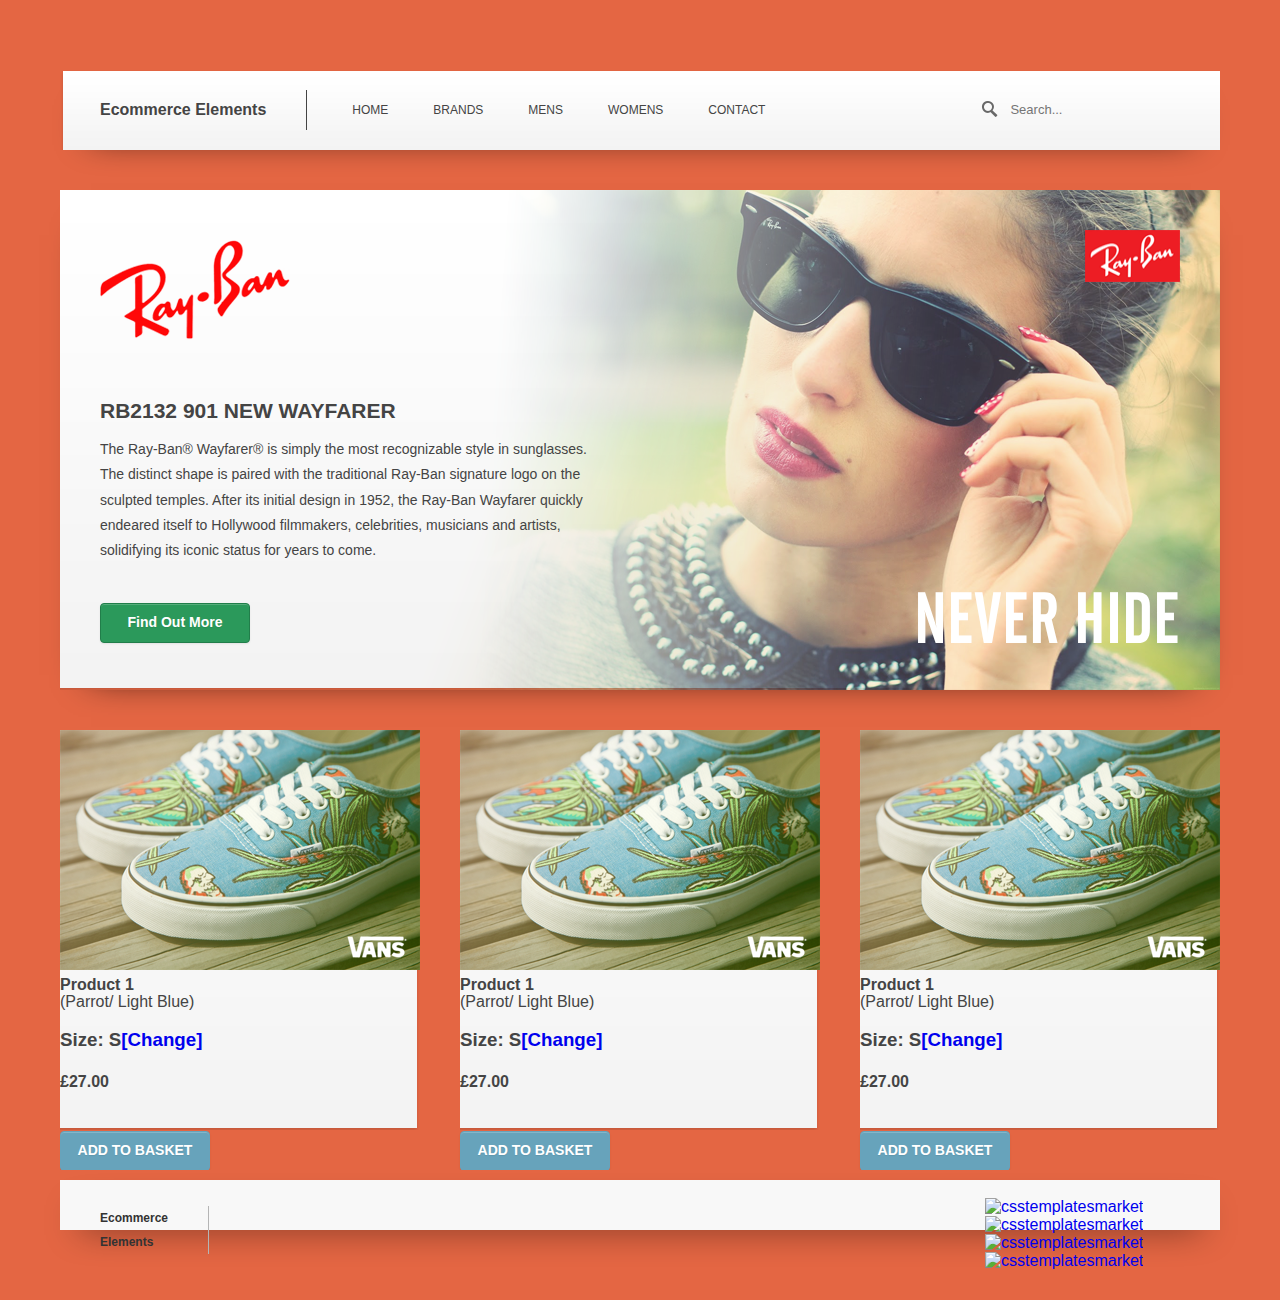
==== index.html @ f1960a5c "init" ====
<!DOCTYPE html>
<html lang="en">
<head>
     <title>End Of The World!</title>
     <meta charset="UTF-8">
     <link rel="stylesheet" type="text/css" href="css/style.css">
</head>
<!-- осн.элементы: header(menu), main(inf-block-1, product-block-2), footer(block-links) -->
<body>
<!---------- HEADER MENU---------->
    <header>
  
      <div class="container">       
        <nav class="nav">
            <ul class="menu"> <!-- ul задаем список, li прописываем пункты -->  

              <li class="vertical-align title-1">Ecommerce Elements</li>
              <li><a href="#">HOME</a></li>
              <li><a href="#">BRANDS</a></li>
              <li><a href="#">MENS</a></li>
              <li><a href="#">WOMENS</a></li>
              <li><a href="#">CONTACT</a></li>
              
              <div class="input-wrapper">
                   <div class="wrapper_search">
                        <input type="text" name="search" placeholder="Search..."/> 
                   </div>
              </div>

            </ul>
        </nav> 
      </div>
    </header>





<!----------MAIN---------->
<main>
  <div class="middle_box"> 
<!--Левая сторона-->
        <div class="middle_box_content">   
            <h1>
                RB2132 901 NEW WAYFARER
            </h1>
              <p>
                The Ray-Ban® Wayfarer® is simply the most recognizable style in sunglasses.
                The distinct shape is paired with the traditional Ray-Ban signature logo on the sculpted temples. 
                After its initial design in 1952, the Ray-Ban Wayfarer quickly endeared itself to Hollywood filmmakers, celebrities, musicians and artists, 
                solidifying its iconic status for years to come.
              </p>
                  <div><a href="#" class="green-button">Find Out More</a></div>
                  <div class="middle_box_logo-1"><img src="css/img/logo1.png" alt="logo without background"/></div>
        </div>
<!--Правая сторона-->
        <div class="middle_box_pic-content">
            <div class="middle_box_logo-2"><img src="css/img/logo2.png" alt="logo red background" width="95" height="52"/></div>
            <div class="middle_box_logo-3">
              <p3>
                NEVER HIDE
              </p3>
            </div>
        </div>
      </main> <!-- end of main inf part -->


  
<!----------Product---------->    
<section class="listings">
	<div class="wrapper">
		  <ul class="properties_list">
				  <li>
					   <a href="#"><img src="css/img/product_image.png" alt="" title="" class="property_img"/></a>
             <div class="vans-logo"><img src="css/img/vans.png" alt="vans"/></div>
            
             <div class="property_details">

                <h1>Product 1</h1>
            
                <p2>(Parrot/ Light Blue)<span class="property_size"></span></h2>

                <h3>Size: S<span class="property_size"><a href="#">[Change]</a></span></h3>

                <h4 class="price">£27.00</h4>

              <div><a href="#" class="blue-button">ADD TO BASKET</a></div>

					    </div>
          </li>
        
				  <li>
              <a href="#"><img src="css/img/product_image.png" alt="" title="" class="property_img"/></a>
              <div class="vans-logo"><img src="css/img/vans.png" alt="vans"/></div>
             
              <div class="property_details">
 
                 <h1>Product 1</h1>
             
                 <p2>(Parrot/ Light Blue)<span class="property_size"></span></h2>
 
                 <h3>Size: S<span class="property_size"><a href="#">[Change]</a></span></h3>
 
                 <h4 class="price">£27.00</h4>
 
               <div><a href="#" class="blue-button">ADD TO BASKET</a></div>
 
               </div>
           </li>

           <li>
              <a href="#"><img src="css/img/product_image.png" alt="" title="" class="property_img"/></a>
              <div class="vans-logo"><img src="css/img/vans.png" alt="vans"/></div>
             
              <div class="property_details">
 
                 <h1>Product 1</h1>
             
                 <p2>(Parrot/ Light Blue)<span class="property_size"></span></h2>
 
                 <h3>Size: S<span class="property_size"><a href="#">[Change]</a></span></h3>
 
                 <h4 class="price">£27.00</h4>
 
               <div><a href="#" class="blue-button">ADD TO BASKET</a></div>
 
               </div>
           </li>
           
      </ul>      
  </div>
</section> 



<!----------FOOTER---------->
<div id="footer">
    <ul class="footer-block">
        <li class="vertical-align-2 title-2">Ecommerce Elements</li>

    	<div class="footer_links">
        <!-- target="_blank" - открывает ссылку в новой вкладке -->
        <a href="https://twitter.com" target="_blank"><img src="css/img/twitter.png" alt="csstemplatesmarket" border="0" /></a>
        <a href="https://www.facebook.com" target="_blank"><img src="css/img/facebook.png" alt="csstemplatesmarket" border="0" /></a>
        <a href="https://vimeo.com" target="_blank"><img src="css/img/vimeo.png" alt="csstemplatesmarket" border="0" /></a>
        <a href="https://www.pinterest.ru" target="_blank"><img src="css/img/pinterest.png" alt="csstemplatesmarket" border="0" /></a>

      </div>
    </ul>
</div>

</body>
</html>
---- css/style.css ----
body {
    background: #e46643;
    color: #444;
    
    font-family: Arial, Helvetica, sans-serif;
    
    padding: 0;
    margin: 0;
}
div, p, a, img, form, button{
    box-sizing: border-box; 
    /*сво-ва width и height вкл. знач. padding и border */
}
a {
    text-decoration: none;
    /*убрать подчёркивание ссылок*/
}
ul, li{
    display: block; /*для избежания проблем в различных браузерах*/
    
    padding: 0;
    margin: 0; 
}






/*----------------------------*/
/* MENU */
/*----------------------------*/
.container {
    display: block;
    
    width: 1160px;
    height: 80px;
    
    background: url(img/header_white.png) no-repeat;
    color: #444;
    
    margin: 0 auto; /*--отцентровка--*/
    margin-top: 70px;
    
    box-shadow: 1px 15px 35px -30px #000;
}
.nav {
    display: flex; /*выравнивание всех эл оболочки в одну строку*/
    align-items: center;
}
.menu {
    display: flex;
    
    margin-left: 40px;
    
    align-items: center;
}
    .menu li {
    font-size: 12px;
    
    margin-right: 45px;
    }
    .menu li a { 
        display: inline-block;
        color: #444;

        position: relative; 
        padding: 10px 0;
        
        text-decoration: none;
    }
    /*--- эффекты: подчёркивание + полужирный шрифт---*/
    .menu li a:before {
        display: block;
        position: absolute;

        background: #444;
        content: "";
        
        height: 3px;
        width: 0;

        transition: width 0.3s ease-in-out, left 0.3s ease-in-out;
        
        left: 50%;
        bottom: 0;
    }
    .menu li a:after {
        display: block;
        position: absolute;

        background-color: #444;
        content: "";

        height: 3px;
        width: 0;
        
        transition: width 0.3s ease-in-out;
        
        left: 50%;
        bottom: 0;
    }
    .menu li a:hover:before {
        width: 50%;
        left: 0;
    }
    .menu li a:hover:after {
        width: 50%;
    }
    
    .menu li.active a,
    .menu li a:hover {
        font-weight: bold;
    }
    
li.title-1 {
    font-size: 16px;
    font-weight: bold;
}
li.vertical-align {
    border-right: 1px solid #444;
    padding-right: 40px;
    
    line-height: 40px;
}








/*----------------------------*/
/* SEARCH BOX */
/*----------------------------*/
.input-wrapper {
    width: 400px;
    height: 80px;
    
    background: url(img/MagnifyingGlass.png) no-repeat 171px 31px;
  }
.wrapper_search {
    width: 194px;
   
    margin-left: 200px;
    margin-top: 20px;
}
  .wrapper_search:after {
    position: absolute;
    
    overflow: hidden;
    user-select: none;
    
    font-size: 13px;
  }
  input {
    background: none;
    color: #444;

    outline: none;
    border: none;
    border-radius: 0;

    line-height: 40px;

    padding: 0;
    width: auto;
    min-width: 100%;
    
    font-size: 13px;
  }

/*------THE END: header(menu)------*/
/*---------------------------------*/









.main {
    display: block;
    
    height:940px;
    width: 1160px;
 }
 .middle_box {
    display: block;
    position: relative;
    
    height:500px;
    width: 1160px;

    margin: 0 auto;
    margin-top: 40px;
    
    box-shadow: 1px 15px 35px -30px #000;

    background:
    url(img/filter.png) no-repeat 100% 50% ,
    url(img/pic.png) no-repeat 100% 50%,
    url(img/overlay.png) no-repeat 100% 50%,
    url(img/whiteworld.png) no-repeat 100% 50% ;
    }
/*---Левая часть:логотип и осн.инф.---*/
.middle_box_content {
    padding: 195px 627px 137px 40px;
}
.middle_box_content h1 {
    font-size: 21px;
}
.middle_box_content p {
    font-size: 14px;
    line-height: 1.8;
}
.middle_box_logo-1 {
    position: absolute;
    
    top: 50px;
    left: 40px;
}






/*---------------------------------*/
/*----------BUTTON-------------*/
a.green-button {
    border-radius: 4px;
    -webkit-box-shadow: inset 0 1px 0 rgba(255, 255, 255, 0.2), 0 1px 2px rgba(0, 0, 0, 0.08);
    -moz-box-shadow: inset 0 1px 0 rgba(255, 255, 255, 0.2), 0 1px 2px rgba(0, 0, 0, 0.08);
    box-shadow: inset 0 1px 0 rgba(255, 255, 255, 0.2), 0 1px 2px rgba(0, 0, 0, 0.08);
    
    color: #fff;
    
    display:block;
    width:150px;
    height: 40px;
    text-align: center;
    line-height: 20px;

    font-size: 14px;
    font-weight: bold;

    padding: 8px 16px;
    margin: 40px 0;

    text-decoration: none;
    text-shadow: 0 1px 1px rgba(0, 0, 0, 0.075);
    -webkit-transition: background-color 0.1s linear;
    -moz-transition: background-color 0.1s linear;
    -o-transition: background-color 0.1s linear;
    transition: background-color 0.1s linear;        
    }
    a.green-button {
    background-color: rgb( 43, 153, 91 );
    border: 1px solid rgb( 33, 126, 74 );
    }
            
    a.green-button:hover {
    background-color: rgb( 75, 183, 141 );
    }
    /*---------------------------------*/



.middle_box_logo-2 {
    position: absolute;

    top: 40px;
    right: 40px;
}
.middle_box_logo-3 {
    position: absolute;

    bottom: 30px;
    right: 40px;
}
.middle_box_logo-3 p3 {
    color:#fff ;

    font-size: 72px;

    font-family: 'lternateGothicNo2BTRegular';
}



/*---------------------------------*/
/*  listings section  */
.wrapper{
    display: block;
    position: relative;

}
.listings{  
    width: 1160px;

    margin: 0 auto;
    padding: 40px 0;
}
.properties_list li {
    background: 
  
    url('img/product_bg.png') no-repeat 100%;

}
.listings ul.properties_list{
    list-style: none;
    overflow: hidden;
}

.listings ul.properties_list li{
    color: #444;

    display: block;
    width: 360px;
    height: 400px;
    position: relative;
    float: left;
    margin: 0 40px 40px 0;
}

.listings ul.properties_list li img.property_img{
    width: 100%;
    height: auto!important;
    vertical-align: top;
}

.properties_list li .vans-logo {
    position: absolute;
    top: 177px;
    right: 3px;
}
.listings ul.properties_list li:nth-child(3n+0){
    margin-right: 0;
}

.listings ul li .property_details{
}
.listings ul li .property_details h1 a{
    text-decoration: none;
    color: #444;
}
.listings ul li .property_details h1{
    font-size: 16px;
    font-weight: bold;
    margin-bottom: 5px;
    line-height: 7px;
}





/*---------------------------------*/
/*----------BUTTON-------------*/
a.blue-button {
    border-radius: 4px;
    -webkit-box-shadow: inset 0 1px 0 rgba(255, 255, 255, 0.2), 0 1px 2px rgba(0, 0, 0, 0.08);
    -moz-box-shadow: inset 0 1px 0 rgba(255, 255, 255, 0.2), 0 1px 2px rgba(0, 0, 0, 0.08);
    box-shadow: inset 0 1px 0 rgba(255, 255, 255, 0.2), 0 1px 2px rgba(0, 0, 0, 0.08);
    
    color: #fff;
    
    display:block;
    width:150px;
    height: 40px;
    text-align: center;
    line-height: 20px;

    font-size: 14px;
    font-weight: bold;

    padding: 8px 16px;
    margin: 40px 0;

    text-decoration: none;
    text-shadow: 0 1px 1px rgba(0, 0, 0, 0.075);
    -webkit-transition: background-color 0.1s linear;
    -moz-transition: background-color 0.1s linear;
    -o-transition: background-color 0.1s linear;
    transition: background-color 0.1s linear;        
    }
    a.blue-button {
    background-color: #67a3bb;
    border: 1px solid #67a3bb;
    }
            
    a.blue-button:hover {
    background-color: #7fbbd3;
    }
    /*---------------------------------*/






 /*-------FOOTER----------------*/
 #footer {
    display: block;
    position: relative;

    width: 1160px;
    height: 50px;

    margin: 0 auto;
    margin-top: 40px;
    bottom: 70px;

    box-shadow: 1px 15px 35px -20px #000;

    color:#999;
    background-color: #f8f8f8;
}
.footer-block {
    display: flex;
    margin-left: 40px;
    align-items: center;
}
.footer-block li {
    font-size: 12px;
    
    margin-right: 755px;
    margin-top: 10px;
    }
    li.title-2 {
        font-weight: bold;
        color: #333;
    }
    li.vertical-align-2 {
    border-right: 1px solid #b5b5b5;
    padding-right: 40px;
    
    line-height: 24px;
    }
.footer_links{
    float:right;
    padding: 18px 45px 0 0;
}
.footer_links a {

    display: inline-block;
    margin-left: 21px;
}

@font-face {
    font-family: 'lternateGothicNo2BTRegular';

    src: url('fonts/lternateGothicNo2BTRegular/lternateGothicNo2BTRegular.eot'),
    url('fonts/lternateGothicNo2BTRegular/lternateGothicNo2BTRegular.woff') format('woff'),
    url('fonts/lternateGothicNo2BTRegular/lternateGothicNo2BTRegular.ttf') format('truetype');

    font-weight: normal;
    font-style: normal;
}
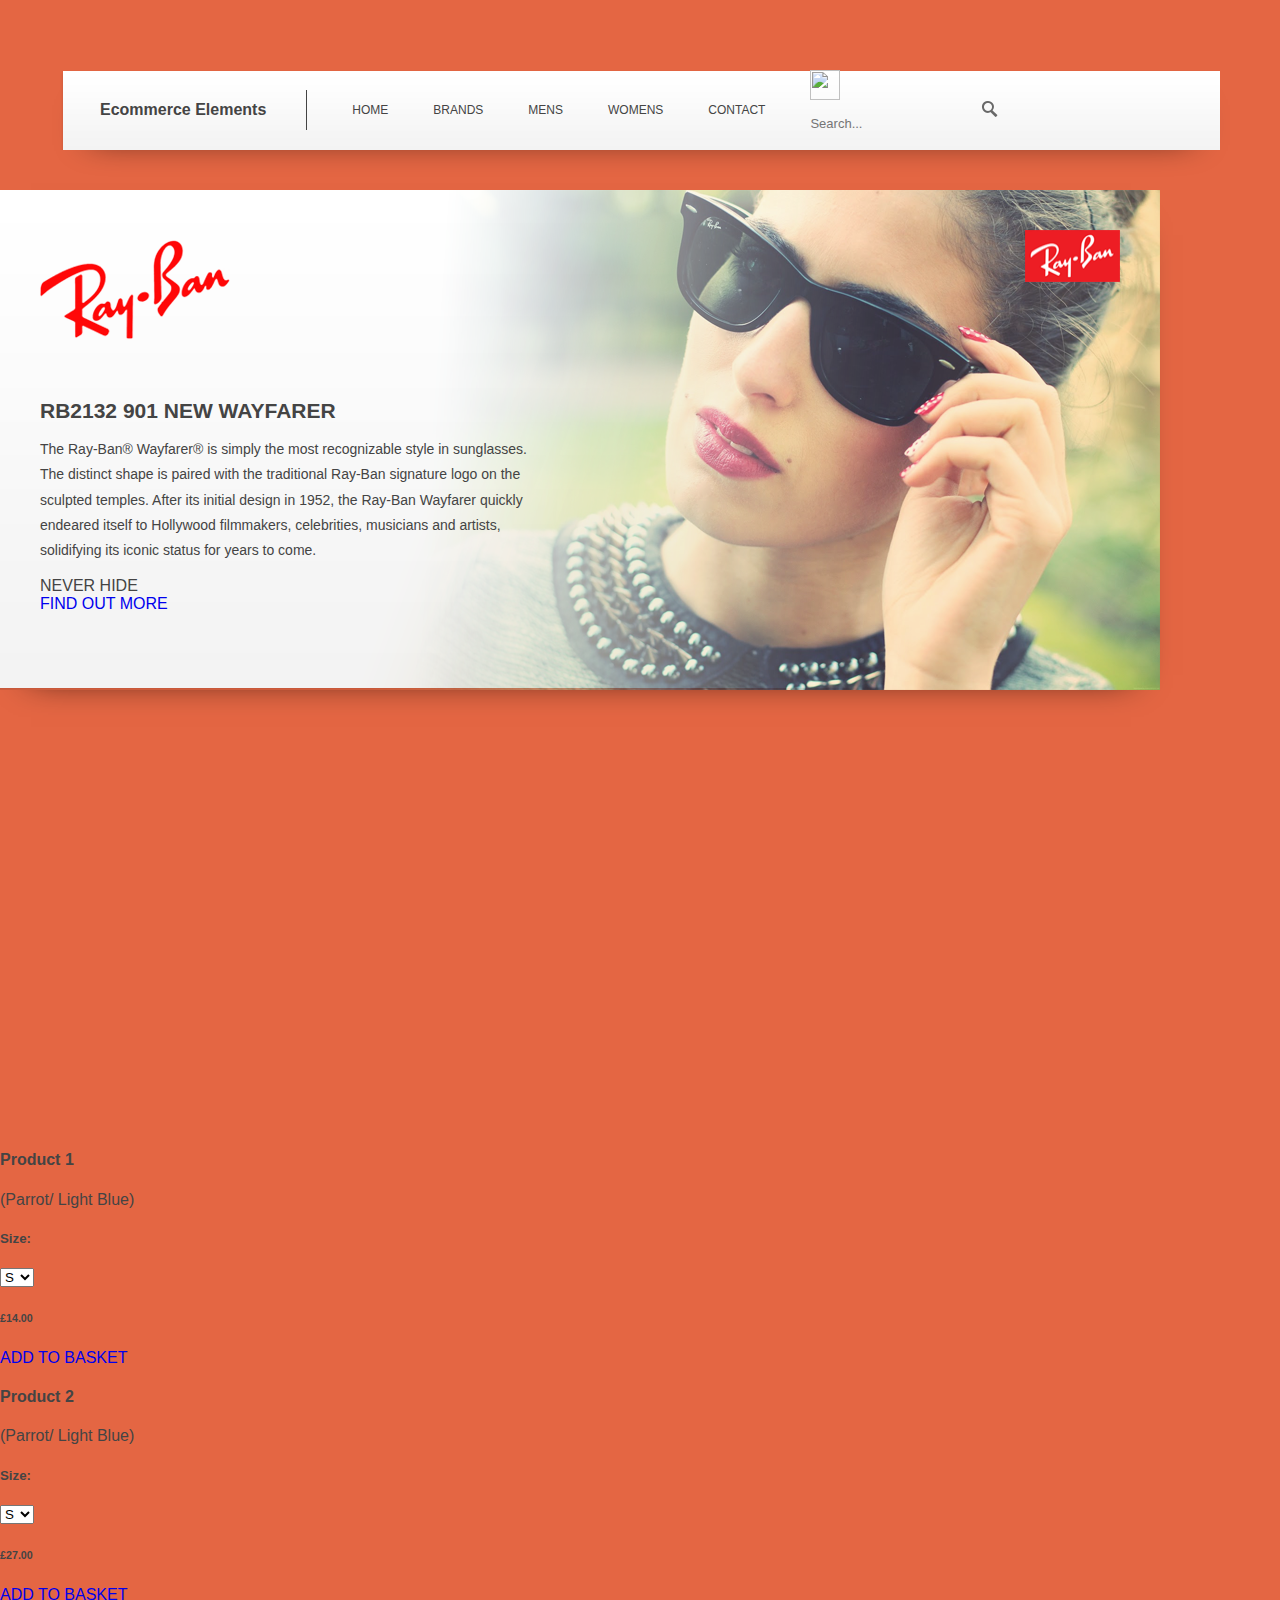
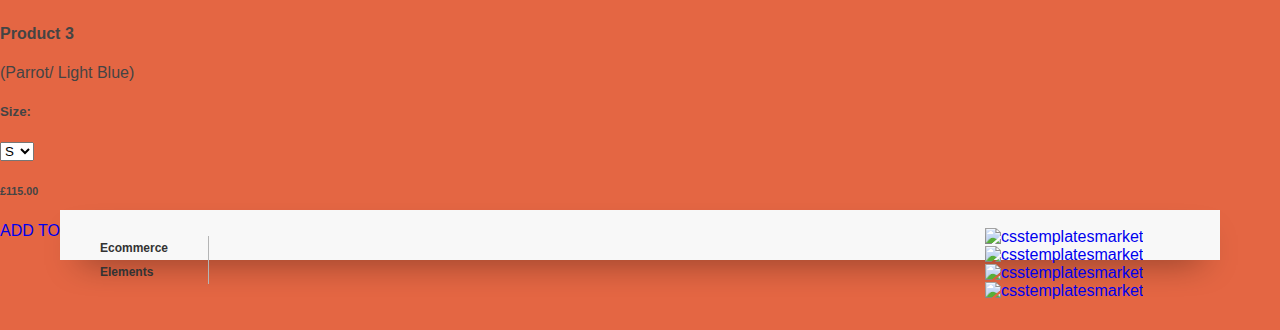
==== commit 0beabefe: "Update index.html" ====
--- a/index.html
+++ b/index.html
@@ -8,8 +8,7 @@
 <!-- осн.элементы: header(menu), main(inf-block-1, product-block-2), footer(block-links) -->
 <body>
 <!---------- HEADER MENU---------->
-    <header>
-  
+<div class="wrapper">
       <div class="container">       
         <nav class="nav">
             <ul class="menu"> <!-- ul задаем список, li прописываем пункты -->  
@@ -20,24 +19,27 @@
               <li><a href="#">MENS</a></li>
               <li><a href="#">WOMENS</a></li>
               <li><a href="#">CONTACT</a></li>
-              
-              <div class="input-wrapper">
-                   <div class="wrapper_search">
-                        <input type="text" name="search" placeholder="Search..."/> 
-                   </div>
-              </div>
+            </ul>
 
-            </ul>
+            <div class="input-wrapper">
+                <div class="wrapper__cart">
+                      <a href="nextlinks/cart.html"><img src="css/img/shopping_cart.png" width="30" height="30"/></a>
+                </div>
+
+                <div class="wrapper__search">
+                     <input type="text" name="search" placeholder="Search..."/> 
+                </div>
+           </div>
+
         </nav> 
       </div>
-    </header>
-
+<!----------The END: HEADER MENU---------->
 
 
 
 
 <!----------MAIN---------->
-<main>
+<div class="main"> 
   <div class="middle_box"> 
 <!--Левая сторона-->
         <div class="middle_box_content">   
@@ -50,87 +52,118 @@
                 After its initial design in 1952, the Ray-Ban Wayfarer quickly endeared itself to Hollywood filmmakers, celebrities, musicians and artists, 
                 solidifying its iconic status for years to come.
               </p>
-                  <div><a href="#" class="green-button">Find Out More</a></div>
-                  <div class="middle_box_logo-1"><img src="css/img/logo1.png" alt="logo without background"/></div>
-        </div>
-<!--Правая сторона-->
-        <div class="middle_box_pic-content">
-            <div class="middle_box_logo-2"><img src="css/img/logo2.png" alt="logo red background" width="95" height="52"/></div>
-            <div class="middle_box_logo-3">
+
               <p3>
                 NEVER HIDE
               </p3>
-            </div>
+                  <div class="button-1">
+                      <div class="button-1__style">
+                    <a href="#" class="button-1__text">FIND OUT MORE</a></div>
+                      </div>
+                
+                <div class="middle_box_logo-1"><img src="css/img/logo1.png" alt="logo without background"/></div>
+
+<!--Правая сторона-->
+            <div class="middle_box_logo-2"><img src="css/img/logo2.png" alt="logo red background" width="95" height="52"/></div>
+   
         </div>
-      </main> <!-- end of main inf part -->
+      </div>
+  </div>
+  <!----------THE END: MAIN---------->
 
 
   
 <!----------Product---------->    
-<section class="listings">
-	<div class="wrapper">
-		  <ul class="properties_list">
-				  <li>
-					   <a href="#"><img src="css/img/product_image.png" alt="" title="" class="property_img"/></a>
-             <div class="vans-logo"><img src="css/img/vans.png" alt="vans"/></div>
+
+<div class="container-pr">
+  <ul class="product-items">
+      <li class="product-item">
+          <div class="product-pics"></div>
+               <div class="product-item__details">         
+                <h4>Product 1</h4>
             
-             <div class="property_details">
+                <p4 class="property_size">(Parrot/ Light Blue)</p4>
+                
+                <div class="product-item__choose"> 
+                  <h5>Size:</h5>
+                   <select>
+                    <option>S</option>
+                    <option>M</option>
+                    <option>L</option>
+                  </select>
+                </div>
 
-                <h1>Product 1</h1>
+                <div class="wrapper-line">
+                <h6>£14.00</h6>
+
+                  <div class="product-item__button">
+                    <div class="product-item__button-style">
+                       <a href="#" class="product-item__button-text">ADD TO BASKET</a>
+                    </div>
+                  </div>
+                </div>
+            </div>
+      </li>       
+      <li class="product-item">
+          <div class="product-pics"></div>
+               <div class="product-item__details">         
+                <h4>Product 2</h4>
             
-                <p2>(Parrot/ Light Blue)<span class="property_size"></span></h2>
+                <p4 class="property_size">(Parrot/ Light Blue)</p4>
 
-                <h3>Size: S<span class="property_size"><a href="#">[Change]</a></span></h3>
+                <div class="product-item__choose"> 
+                    <h5>Size:</h5>
+                     <select>
+                      <option>S</option>
+                      <option>M</option>
+                      <option>L</option>
+                    </select>
+                  </div>
+  
+                <div class="wrapper-line">
 
-                <h4 class="price">£27.00</h4>
+                <h6>£27.00</h6>
 
-              <div><a href="#" class="blue-button">ADD TO BASKET</a></div>
+                  <div class="product-item__button">
+                    <div class="product-item__button-style">
+                       <a href="#" class="product-item__button-text">ADD TO BASKET</a>
+                    </div>
+                  </div>
+                </div>
+            </div>
+      </li>    
+      <li class="product-item">
+          <div class="product-pics"></div>
+               <div class="product-item__details">         
+                <h4>Product 3</h4>
+            
+                <p4 class="property_size">(Parrot/ Light Blue)</p4>
 
-					    </div>
-          </li>
-        
-				  <li>
-              <a href="#"><img src="css/img/product_image.png" alt="" title="" class="property_img"/></a>
-              <div class="vans-logo"><img src="css/img/vans.png" alt="vans"/></div>
-             
-              <div class="property_details">
- 
-                 <h1>Product 1</h1>
-             
-                 <p2>(Parrot/ Light Blue)<span class="property_size"></span></h2>
- 
-                 <h3>Size: S<span class="property_size"><a href="#">[Change]</a></span></h3>
- 
-                 <h4 class="price">£27.00</h4>
- 
-               <div><a href="#" class="blue-button">ADD TO BASKET</a></div>
- 
-               </div>
-           </li>
+                <div class="product-item__choose"> 
+                    <h5>Size:</h5>
+                     <select>
+                      <option>S</option>
+                      <option>M</option>
+                      <option>L</option>
+                    </select>
+                  </div>
+  
+                <div class="wrapper-line">
 
-           <li>
-              <a href="#"><img src="css/img/product_image.png" alt="" title="" class="property_img"/></a>
-              <div class="vans-logo"><img src="css/img/vans.png" alt="vans"/></div>
-             
-              <div class="property_details">
- 
-                 <h1>Product 1</h1>
-             
-                 <p2>(Parrot/ Light Blue)<span class="property_size"></span></h2>
- 
-                 <h3>Size: S<span class="property_size"><a href="#">[Change]</a></span></h3>
- 
-                 <h4 class="price">£27.00</h4>
- 
-               <div><a href="#" class="blue-button">ADD TO BASKET</a></div>
- 
-               </div>
-           </li>
+                <h6>£115.00</h6>
+
+                  <div class="product-item__button">
+                    <div class="product-item__button-style">
+                       <a href="#" class="product-item__button-text">ADD TO BASKET</a>
+                    </div>
+                  </div>
+                </div>
+            </div>
+      </li>
            
-      </ul>      
-  </div>
-</section> 
-
+    </ul>      
+</div> 
+<!----------THE END: Product---------->    
 
 
 <!----------FOOTER---------->
@@ -148,6 +181,8 @@
       </div>
     </ul>
 </div>
+<!----------THE END: FOOTER---------->
 
+</div>
 </body>
-</html>+</html>
